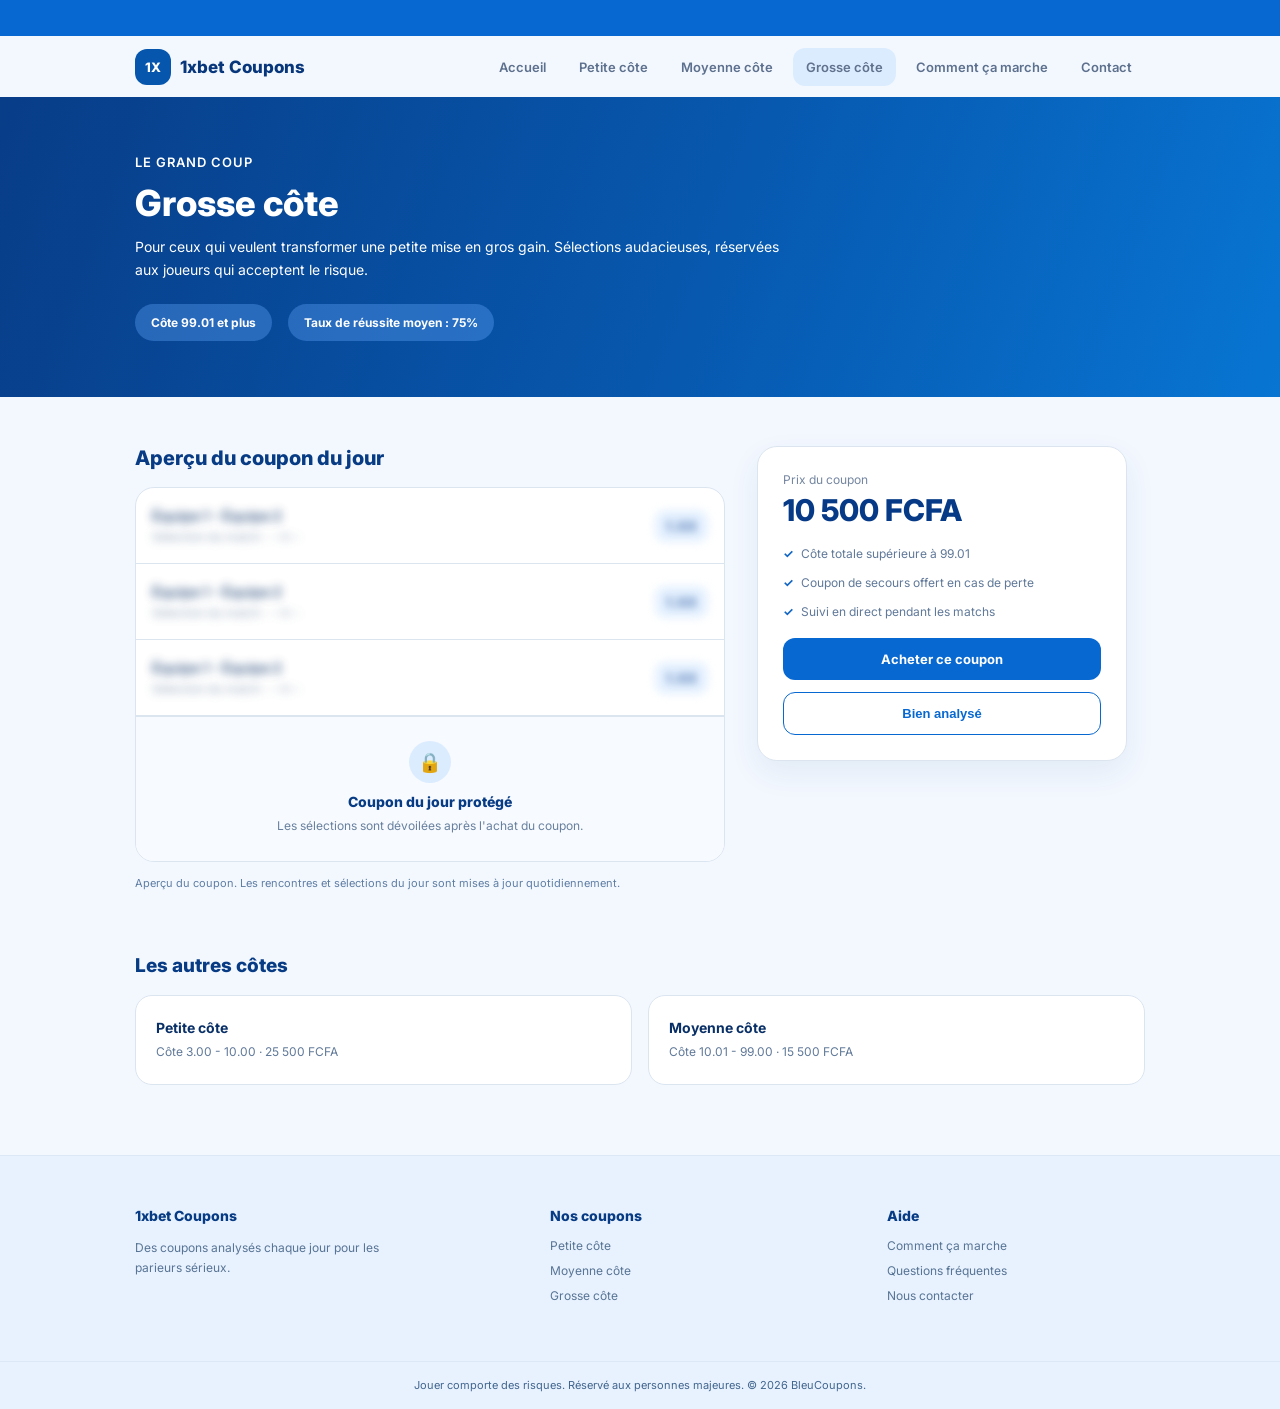
==== Grosse côte.html @ 7a361ab4 "Add files via upload" ====
<!DOCTYPE html>
<html lang="fr">
<head>
    <meta charset="UTF-8">
    <meta name="viewport" content="width=device-width, initial-scale=1.0">
    <title>BleuCoupons - Grosse côte</title>

    <link rel="stylesheet" href="Grosse côte.css">

    <link rel="preconnect" href="https://fonts.googleapis.com">
    <link rel="preconnect" href="https://fonts.gstatic.com" crossorigin>
    <link href="https://fonts.googleapis.com/css2?family=Inter:wght@400;500;600;700;800&display=swap" rel="stylesheet">
</head>

<div class="announcement-bar">
    <div class="announcement-text">
        Vous recevrez votre code coupon sur WhatsApp sous 5 minutes après paiement.

    </div>
</div>

<body>

<header class="header">
    <div class="header-container">

        <a href="#" class="logo">
            <span class="logo-box">1X</span>
            <span class="logo-text">1xbet Coupons</span>
        </a>

        <nav class="navigation">
            <a href="index.html">Accueil</a>
            <a href="Petite côte.html">Petite côte</a>
            <a href="Moyenne côte.html">Moyenne côte</a>
            <a href="Grosse côte.html" class="active">Grosse côte</a>
            <a href="Comment ça marche.html">Comment ça marche</a>
            <a href="Contact.html">Contact</a>
        </nav>

    </div>
</header>


<section class="hero">
    <div class="hero-container">

        <div class="hero-content">

            <div class="hero-small-title">
                LE GRAND COUP
            </div>

            <h1>Grosse côte</h1>

            <p>
                Pour ceux qui veulent transformer une petite mise en gros gain.
                Sélections audacieuses, réservées aux joueurs qui acceptent le risque.
            </p>

            <div class="hero-badges">
                <span>Côte 99.01 et plus</span>
                <span>Taux de réussite moyen : 75%</span>
            </div>

        </div>

    </div>
</section>


<main class="main-content">

    <div class="content-container">

        <section class="coupon-section">

            <h2>Aperçu du coupon du jour</h2>

                        <div class="matches-card">

                <!-- MATCH 1 MASQUÉ -->

                <div class="match">

                    <div class="match-info">

                        <strong class="blur-text">
                            Équipe 1 - Équipe 2
                        </strong>

                        <small class="blur-text">
                            Sélection du match · --h--
                        </small>

                    </div>

                    <span class="odds blur-odds">
                        1.XX
                    </span>

                </div>


                <!-- MATCH 2 MASQUÉ -->

                <div class="match">

                    <div class="match-info">

                        <strong class="blur-text">
                            Équipe 1 - Équipe 2
                        </strong>

                        <small class="blur-text">
                            Sélection du match · --h--
                        </small>

                    </div>

                    <span class="odds blur-odds">
                        1.XX
                    </span>

                </div>


                <!-- MATCH 3 MASQUÉ -->

                <div class="match">

                    <div class="match-info">

                        <strong class="blur-text">
                            Équipe 1 - Équipe 2
                        </strong>

                        <small class="blur-text">
                            Sélection du match · --h--
                        </small>

                    </div>

                    <span class="odds blur-odds">
                        1.XX
                    </span>

                </div>


                <!-- COUPON VERROUILLÉ -->

                <div class="coupon-locked">

                    <div class="lock-icon">
                        🔒
                    </div>

                    <strong>
                        Coupon du jour protégé
                    </strong>

                    <p>
                        Les sélections sont dévoilées après l'achat du coupon.
                    </p>

                </div>

            </div>

            <p class="coupon-note">
                Aperçu du coupon. Les rencontres et sélections du jour sont mises à jour quotidiennement.
            </p>

        </section>


        <aside class="purchase-card">

            <div class="price-label">
                Prix du coupon
            </div>

            <div class="price">
                10 500 FCFA
            </div>

            <ul class="advantages">
                <li>Côte totale supérieure à 99.01</li>
                <li>Coupon de secours offert en cas de perte</li>
                <li>Suivi en direct pendant les matchs</li>
            </ul>

           <a
    href="https://new.sebpay.bj/pay/grosse-cote-CiAj81"
    class="buy-button">
    Acheter ce coupon
</a>

            <button class="question-button" onclick="poserQuestion()">
                Bien analysé
            </button>

        </aside>

    </div>


    <section class="other-cotes">

    <div class="other-container">

        <h2>Les autres côtes</h2>

        <div class="cotes-grid">

            <a href="Petite côte.html" class="cote-card">
                <strong>Petite côte</strong>
                <span>Côte 3.00 - 10.00 · 25 500 FCFA</span>
            </a>

            <a href="Moyenne côte.html" class="cote-card">
                <strong>Moyenne côte</strong>
                <span>Côte 10.01 - 99.00 · 15 500 FCFA</span>
            </a>

        </div>

    </div>

</section>


<!-- FOOTER -->
<footer class="footer">

    <div class="footer-container">

        <div class="footer-column">
            <h3>1xbet Coupons</h3>

            <p>
                Des coupons analysés chaque jour pour les parieurs sérieux.
            </p>
        </div>


        <div class="footer-column">
            <h3>Nos coupons</h3>

            <a href="Petite côte.html">Petite côte</a>
            <a href="Moyenne côte.html">Moyenne côte</a>
            <a href="Grosse côte.html">Grosse côte</a>
        </div>


        <div class="footer-column">
            <h3>Aide</h3>

            <a href="Comment ça marche.html">Comment ça marche</a>
            <a href="#">Questions fréquentes</a>
            <a href="Contact.html">Nous contacter</a>
        </div>

    </div>


    <div class="footer-bottom">
        Jouer comporte des risques. Réservé aux personnes majeures. © 2026 BleuCoupons.
    </div>

</footer>

</main>


<script src="Grosse côte.js"></script>

</body>
</html>
---- Grosse côte.css ----
* {
    margin: 0;
    padding: 0;
    box-sizing: border-box;
}

body {
    font-family: "Inter", sans-serif;
    background: #f3f8ff;
    color: #062d6b;
}

.announcement-bar {
    width: 100%;
    height: 36px;
    background: #0768d2;
    overflow: hidden;
    display: flex;
    align-items: center;
    white-space: nowrap;
}

.announcement-text {
    display: inline-block;
    padding-left: 100%;
    animation: defilement 15s linear infinite;
    color: #ffffff;
    font-size: 16px;
    font-weight: 500;
}

@keyframes defilement {
    from {
        transform: translateX(0);
    }

    to {
        transform: translateX(-100%);
    }
}


/* =========================
   HEADER
========================= */

.header {
    height: 61px;
    background: #f3f8ff;
}

.header-container {
    height: 100%;
    max-width: 1010px;
    margin: auto;

    display: flex;
    align-items: center;
    justify-content: space-between;
}

/* LOGO */

.logo {
    display: flex;
    align-items: center;
    gap: 9px;

    text-decoration: none;
}

.logo-box {
    width: 36px;
    height: 36px;

    border-radius: 12px;

    background: #0756ad;
    color: white;

    display: flex;
    align-items: center;
    justify-content: center;

    font-size: 13px;
    font-weight: 800;
}

.logo-text {
    font-size: 17px;
    font-weight: 800;
    color: #07367b;
}

/* NAVIGATION */

.navigation {
    display: flex;
    align-items: center;
    gap: 7px;
}

.navigation a {
    text-decoration: none;

    color: #5d708d;

    font-size: 13px;
    font-weight: 600;

    padding: 11px 13px;

    border-radius: 12px;

    transition: 0.2s;
}

.navigation a:hover {
    background: #e5f0ff;
}

.navigation a.active {
    background: #dcecff;
    color: #60728c;
}


/* =========================
   HERO
========================= */

.hero {
    background: linear-gradient(
        110deg,
        #083d88 0%,
        #0758ae 55%,
        #0875d3 100%
    );

    color: white;
}

.hero-container {
    max-width: 1010px;
    margin: auto;
}

.hero-content {
    padding-top: 57px;
    padding-bottom: 56px;
}

.hero-small-title {
    font-size: 13px;
    font-weight: 600;
    letter-spacing: 1px;

    margin-bottom: 14px;
}

.hero h1 {
    font-size: 36px;
    line-height: 1.1;

    font-weight: 800;

    margin-bottom: 11px;
}

.hero p {
    max-width: 650px;

    font-size: 14px;
    line-height: 1.7;

    color: #ffffff;
}

.hero-badges {
    display: flex;
    gap: 16px;

    margin-top: 22px;
}

.hero-badges span {
    background: rgba(100, 170, 255, 0.35);

    padding: 11px 16px;

    border-radius: 25px;

    font-size: 12px;
    font-weight: 700;
}


/* =========================
   MAIN CONTENT
========================= */

.main-content {
    background: #f3f8ff;
}

.content-container {
    max-width: 1010px;
    margin: auto;

    padding-top: 49px;

    display: grid;

    grid-template-columns: 590px 370px;

    gap: 32px;

    align-items: start;
}


/* =========================
   COUPON SECTION
========================= */

.coupon-section h2 {
    font-size: 20px;
    font-weight: 800;

    color: #073b84;

    margin-bottom: 17px;
}

.matches-card {
    background: white;

    border: 1px solid #dbe5f0;

    border-radius: 19px;

    overflow: hidden;
}

.match {
    min-height: 76px;

    padding: 17px 16px;

    display: flex;
    align-items: center;
    justify-content: space-between;

    border-bottom: 1px solid #dbe5f0;
}

.match:last-child {
    border-bottom: none;
}

.match strong {
    display: block;

    color: #092f67;

    font-size: 14px;
    font-weight: 700;

    margin-bottom: 5px;
}

.match small {
    display: block;

    color: #68809e;

    font-size: 12px;
}

.odds {
    min-width: 52px;

    padding: 8px 11px;

    text-align: center;

    border-radius: 10px;

    background: #dcecff;

    color: #064194;

    font-size: 13px;
    font-weight: 800;
}

/* ================= MATCHS MASQUÉS ================= */

.blur-text {
    filter: blur(5px);
    user-select: none;
    opacity: 0.75;
}

.blur-odds {
    filter: blur(4px);
    user-select: none;
    opacity: 0.75;
}

/* ================= COUPON VERROUILLÉ ================= */

.coupon-locked {
    padding: 24px 20px 26px;
    text-align: center;
    background: #f7faff;
    border-top: 1px solid #dbe5f0;
}

.lock-icon {
    width: 42px;
    height: 42px;

    margin: 0 auto 10px;

    display: flex;
    align-items: center;
    justify-content: center;

    background: #dcecff;
    border-radius: 50%;

    font-size: 19px;
}

.coupon-locked strong {
    display: block;

    color: #073b84;

    font-size: 14px;
    font-weight: 800;

    margin-bottom: 6px;
}

.coupon-locked p {
    max-width: 390px;

    margin: auto;

    color: #68809e;

    font-size: 12px;
    line-height: 1.6;
}


/* =========================
   PURCHASE CARD
========================= */

.purchase-card {
    background: white;

    border: 1px solid #dce5ef;

    border-radius: 20px;

    padding: 25px;

    box-shadow: 0 12px 30px rgba(24, 72, 125, 0.08);
}

.price-label {
    color: #7486a0;

    font-size: 12px;

    margin-bottom: 5px;
}

.price {
    color: #063a87;

    font-size: 30px;

    font-weight: 800;

    margin-bottom: 18px;
}

.advantages {
    list-style: none;

    margin-bottom: 17px;
}

.advantages li {
    position: relative;

    padding-left: 18px;

    margin-bottom: 12px;

    color: #607999;

    font-size: 12px;

    line-height: 1.4;
}

.advantages li::before {
    content: "✓";

    position: absolute;
    left: 0;
    top: 0;

    color: #1266c4;

    font-weight: 700;
}

.buy-button {
    width: 100%;

    border: none;

    background: #0768d2;

    color: white;

    padding: 13px;

    border-radius: 12px;

    font-size: 13px;
    font-weight: 700;

    cursor: pointer;

    transition: 0.2s;
    display: block;
text-align: center;
text-decoration: none;
}

.buy-button:hover {
    background: #0559b4;
}


/* =========================
   RESPONSIVE
========================= */

@media (max-width: 900px) {

    .header-container,
    .hero-container,
    .content-container {
        width: calc(100% - 32px);
    }

    .navigation {
        gap: 2px;
    }

    .navigation a {
        padding: 9px 7px;
        font-size: 14px;
    }

    .content-container {
        grid-template-columns: 1fr;
    }

    .purchase-card {
        width: 100%;
    }
}


@media (max-width: 650px) {

    .header {
        height: auto;
    }

    .header-container {
        padding: 12px 0;

        flex-direction: column;
        gap: 12px;
    }

    .navigation {
        width: 100%;

        overflow-x: auto;

        justify-content: flex-start;

        padding-bottom: 3px;
    }

    .navigation a {
        white-space: nowrap;
    }

    .hero-content {
        padding-top: 40px;
        padding-bottom: 40px;
    }

    .hero h1 {
        font-size: 30px;
    }

    .hero p {
        font-size: 13px;
    }

    .hero-badges {
        flex-wrap: wrap;
        gap: 8px;
    }

    .content-container {
        padding-top: 32px;

        grid-template-columns: 1fr;

        gap: 25px;
    }

    .coupon-section h2 {
        font-size: 18px;
    }
}


/* =========================
   NOTE DU COUPON
========================= */

.coupon-note {
    margin-top: 13px;

    color: #5f7da3;

    font-size: 11px;
    line-height: 1.5;
}


/* =========================
   BOUTON QUESTION
========================= */

.question-button {
    width: 100%;

    margin-top: 12px;

    padding: 13px;

    border-radius: 12px;

    border: 1px solid #0768d2;

    background: white;

    color: #0768d2;

    font-size: 13px;
    font-weight: 700;

    cursor: pointer;

    transition: 0.2s;
}

.question-button:hover {
    background: #f0f7ff;
}


/* =========================
   AUTRES CÔTES
========================= */

.other-cotes {
    background: #f3f8ff;

    padding-top: 62px;
    padding-bottom: 70px;
}

.other-container {
    max-width: 1010px;
    margin: auto;
}

.other-container h2 {
    color: #073b84;

    font-size: 19px;
    font-weight: 800;

    margin-bottom: 18px;
}

.cotes-grid {
    display: grid;

    grid-template-columns: 1fr 1fr;

    gap: 16px;
}

.cote-card {
    min-height: 90px;

    background: white;

    border: 1px solid #dbe5f0;

    border-radius: 17px;

    padding: 23px 20px;

    text-decoration: none;

    display: flex;
    flex-direction: column;

    gap: 8px;

    transition: 0.2s;
}

.cote-card:hover {
    transform: translateY(-2px);

    box-shadow: 0 8px 20px rgba(24, 72, 125, 0.08);
}

.cote-card strong {
    color: #092f67;

    font-size: 14px;
    font-weight: 700;
}

.cote-card span {
    color: #607999;

    font-size: 12px;
}


/* =========================
   RESPONSIVE
========================= */

@media (max-width: 900px) {

    .other-container {
        width: calc(100% - 32px);
    }

    .cotes-grid {
        grid-template-columns: 1fr;
    }
}

/* =========================
   FOOTER
========================= */

.footer {
    background: #e8f2ff;

    border-top: 1px solid #dce8f5;

    color: #526f95;
}

.footer-container {
    max-width: 1010px;
    margin: auto;

    padding-top: 51px;
    padding-bottom: 48px;

    display: grid;
    grid-template-columns: 1.3fr 1fr 1fr;

    gap: 80px;
}

.footer-column {
    display: flex;
    flex-direction: column;
}

.footer-column h3 {
    color: #073b84;

    font-size: 14px;
    font-weight: 800;

    margin-bottom: 14px;
}

.footer-column p {
    max-width: 280px;

    color: #587494;

    font-size: 12px;
    line-height: 1.7;
}

.footer-column a {
    color: #587494;

    text-decoration: none;

    font-size: 12px;

    margin-bottom: 10px;

    transition: 0.2s;
}

.footer-column a:hover {
    color: #0768d2;
}


/* =========================
   FOOTER BOTTOM
========================= */

.footer-bottom {
    border-top: 1px solid #dce8f5;

    min-height: 48px;

    display: flex;
    align-items: center;
    justify-content: center;

    text-align: center;

    padding: 12px 20px;

    color: #41658d;

    font-size: 11px;
}


/* =========================
   RESPONSIVE FOOTER
========================= */

@media (max-width: 900px) {

    .footer-container {
        width: calc(100% - 32px);

        grid-template-columns: 1fr 1fr;

        gap: 40px;
    }

    .footer-column:first-child {
        grid-column: 1 / -1;
    }
}


@media (max-width: 600px) {

    .footer-container {
        grid-template-columns: 1fr;

        gap: 30px;

        padding-top: 35px;
        padding-bottom: 35px;
    }

    .footer-column:first-child {
        grid-column: auto;
    }
}
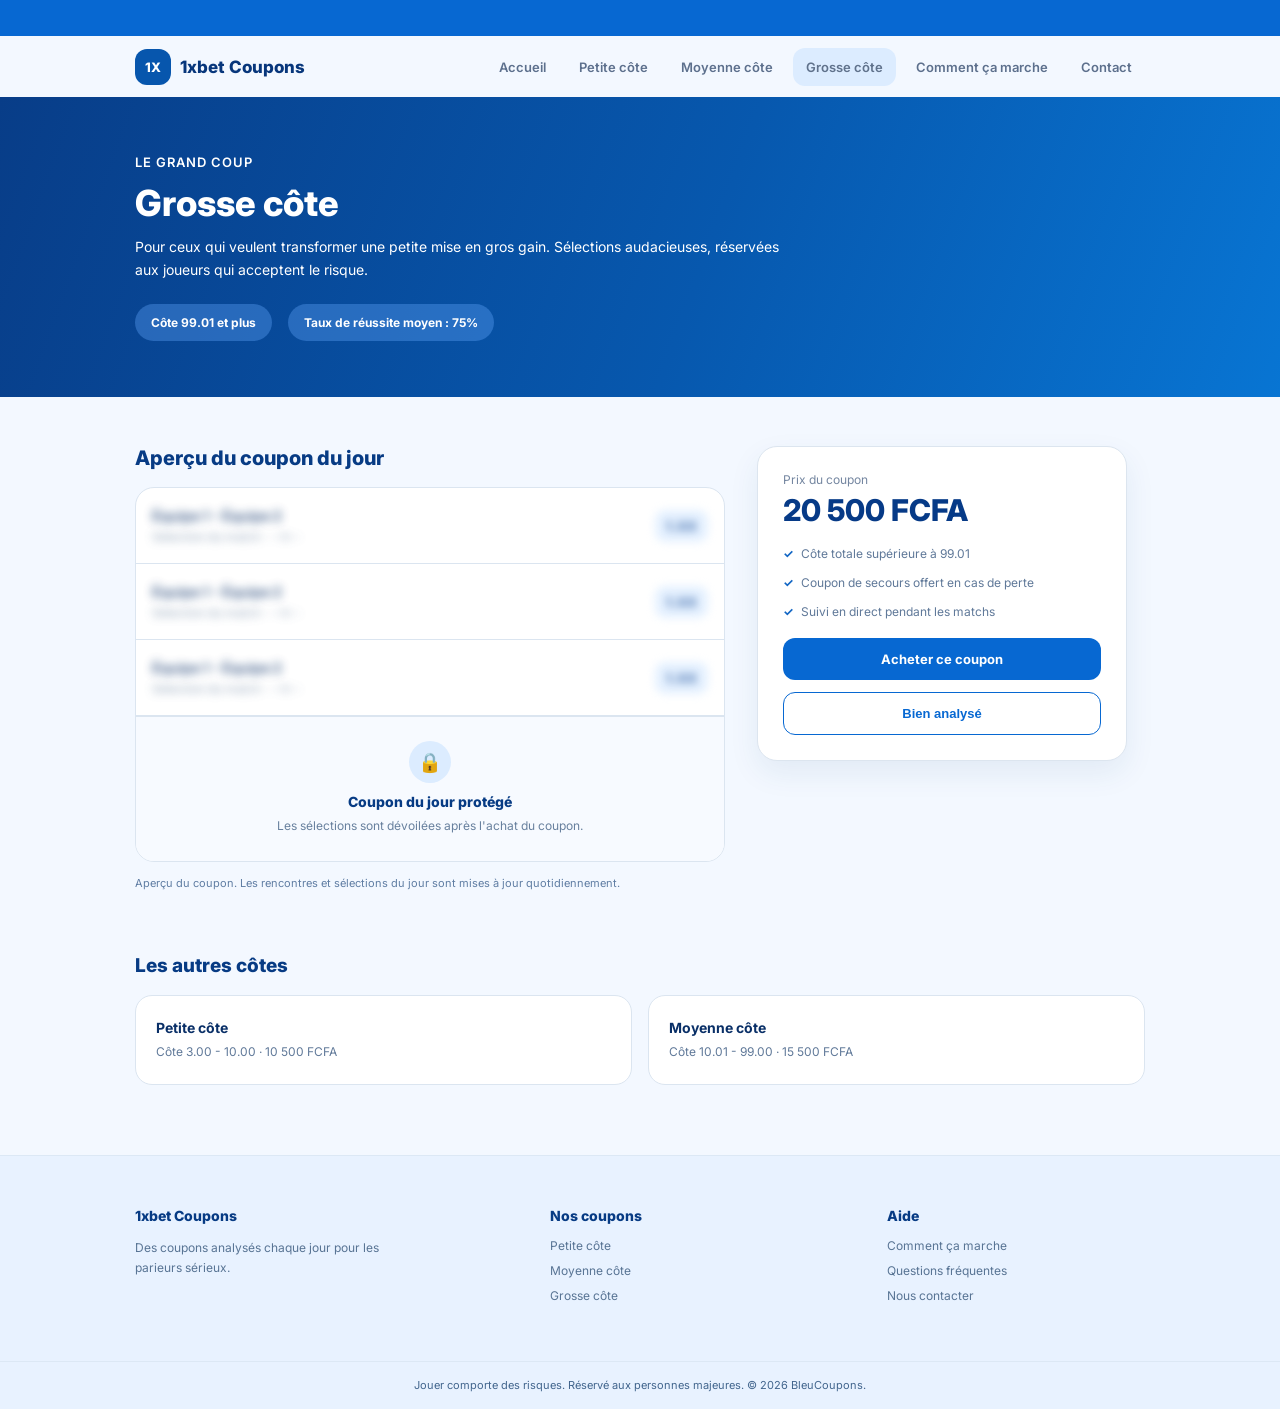
==== commit 667d32ed: "Update Grosse côte.html" ====
--- a/Grosse côte.html
+++ b/Grosse côte.html
@@ -182,7 +182,7 @@
             </div>
 
             <div class="price">
-                10 500 FCFA
+                20 500 FCFA
             </div>
 
             <ul class="advantages">
@@ -192,7 +192,7 @@
             </ul>
 
            <a
-    href="https://new.sebpay.bj/pay/grosse-cote-CiAj81"
+    href="https://new.sebpay.bj/pay/grosse-cote-HDyzBp"
     class="buy-button">
     Acheter ce coupon
 </a>
@@ -216,7 +216,7 @@
 
             <a href="Petite côte.html" class="cote-card">
                 <strong>Petite côte</strong>
-                <span>Côte 3.00 - 10.00 · 25 500 FCFA</span>
+                <span>Côte 3.00 - 10.00 · 10 500 FCFA</span>
             </a>
 
             <a href="Moyenne côte.html" class="cote-card">
@@ -277,4 +277,4 @@
 <script src="Grosse côte.js"></script>
 
 </body>
-</html>+</html>
